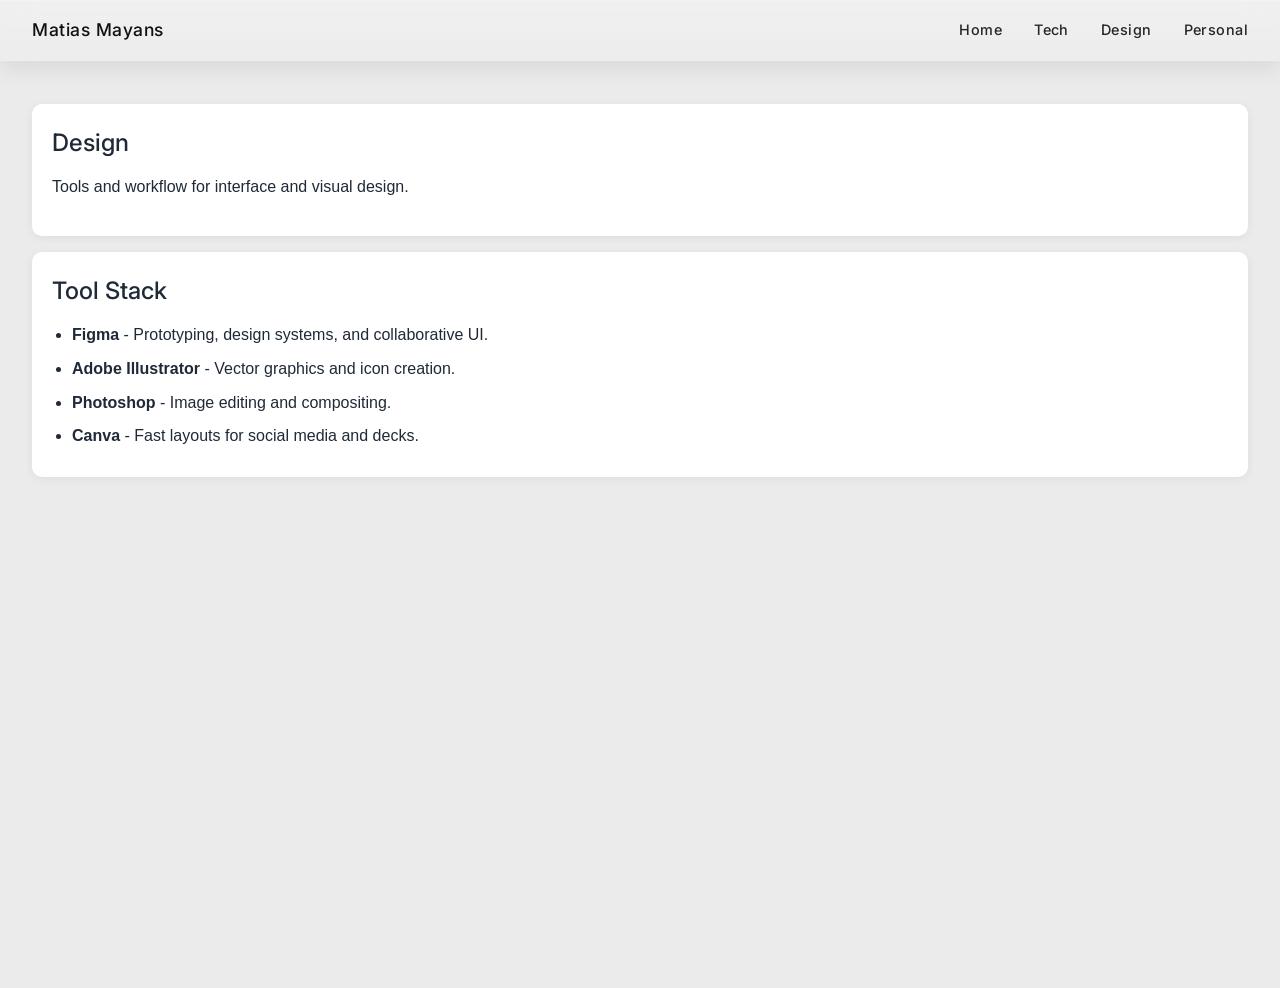
==== design.html @ 1c441ec4 "personal" ====
<!doctype html>
<html lang="en">
  <head>
    <meta charset="UTF-8" />
    <meta name="viewport" content="width=device-width, initial-scale=1.0" />
    <title>Design | Matias Mayans</title>
    <link rel="preconnect" href="https://fonts.googleapis.com" />
    <link rel="preconnect" href="https://fonts.gstatic.com" crossorigin />
    <link href="https://fonts.googleapis.com/css2?family=Inter:wght@500&display=swap" rel="stylesheet" />
    <link rel="stylesheet" href="styles.css" />
  </head>
  <body>
    <nav class="navbar">
      <span class="navbar-logo">Matias Mayans</span>
      <ul class="navbar-links">
        <li><a href="index.html">Home</a></li>
        <li><a href="tech.html">Tech</a></li>
        <li><a href="design.html">Design</a></li>
        <li><a href="personal.html">Personal</a></li>
      </ul>
    </nav>

    <main class="page-main">
      <section>
        <h1>Design</h1>
        <p>Tools and workflow for interface and visual design.</p>
      </section>

      <section>
        <h2>Tool Stack</h2>
        <ul class="repo-list">
          <li><strong>Figma</strong> - Prototyping, design systems, and collaborative UI.</li>
          <li><strong>Adobe Illustrator</strong> - Vector graphics and icon creation.</li>
          <li><strong>Photoshop</strong> - Image editing and compositing.</li>
          <li><strong>Canva</strong> - Fast layouts for social media and decks.</li>
        </ul>
      </section>
    </main>
  </body>
</html>
---- styles.css ----
/* Basic reset */
* {
  box-sizing: border-box;
  margin: 0;
  padding: 0;
}

:root {
  --bg: #f5f7fb;
  --text: #1f2937;
  --muted: #6b7280;
  --primary: #2563eb;
  --primary-hover: #1d4ed8;
  --surface: #ffffff;
}

body {
  font-family: Arial, Helvetica, sans-serif;
  line-height: 1.6;
  color: var(--text);
  background: #ebebeb;
  background-repeat: no-repeat;
  background-size: cover;
  min-height: 100vh;
}

html {
  scroll-behavior: smooth;
}

.navbar {
  position: fixed;
  top: 0;
  left: 0;
  width: 100%;
  z-index: 100;
  display: flex;
  align-items: center;
  justify-content: space-between;
  padding: 1rem 2rem;
  background-color: rgba(255, 255, 255, 0.08);
  backdrop-filter: saturate(140%) blur(16px);
  -webkit-backdrop-filter: saturate(140%) blur(16px);
  border-bottom: 1px solid rgba(255, 255, 255, 0.16);
  box-shadow: inset 0 1px 0 rgba(255, 255, 255, 0.22), 0 8px 22px rgba(6, 10, 18, 0.08);
  overflow: hidden;
  isolation: isolate;
}

.navbar::before {
  content: "";
  position: absolute;
  inset: 0;
  background: linear-gradient(180deg, rgba(255, 255, 255, 0.22) 0%, rgba(255, 255, 255, 0.06) 75%, rgba(255, 255, 255, 0.02) 100%);
  pointer-events: none;
  z-index: 0;
}

.navbar > * {
  position: relative;
  z-index: 1;
}

.navbar-logo {
  font-family: 'Inter', sans-serif;
  font-weight: 500;
  font-size: 1.1rem;
  color: #111;
  letter-spacing: 0.03em;
}

.navbar-links {
  list-style: none;
  display: flex;
  gap: 2rem;
}

.navbar-links a {
  font-family: 'Inter', sans-serif;
  font-weight: 500;
  font-size: 0.9rem;
  color: #111;
  text-decoration: none;
  letter-spacing: 0.03em;
  opacity: 0.9;
  transition: opacity 0.2s;
}

.navbar-links a:hover {
  opacity: 1;
}

.site-header,
.site-footer {
  text-align: center;
  padding: 1.5rem 1rem;
}

.site-header p {
  color: var(--muted);
}

.video-hero {
  width: 100%;
  height: 100vh;
  line-height: 0;
  overflow: hidden;
  position: relative;
}

.video-hero::after {
  content: "";
  position: absolute;
  inset: 0;
  pointer-events: none;
}

.video-hero video {
  width: 100%;
  height: 100%;
  display: block;
  object-fit: cover;
  pointer-events: none;
}

.container {
  max-width: 900px;
  margin: 0 auto;
  padding: 1rem;
  display: grid;
  gap: 1rem;
}

.section-intro {
  text-align: center;
}

.category-grid {
  display: grid;
  grid-template-columns: repeat(3, minmax(0, 1fr));
  gap: 1rem;
}

.category-card {
  display: block;
  background: var(--surface);
  border-radius: 12px;
  padding: 1.25rem;
  text-decoration: none;
  color: var(--text);
  border: 1px solid rgba(31, 41, 55, 0.08);
  box-shadow: 0 2px 10px rgba(0, 0, 0, 0.06);
  transition: transform 0.2s ease, box-shadow 0.2s ease;
}

.category-card:hover {
  transform: translateY(-4px);
  box-shadow: 0 10px 22px rgba(0, 0, 0, 0.12);
}

.category-card h3 {
  margin-bottom: 0.5rem;
  font-family: 'Inter', sans-serif;
  font-weight: 500;
}

.category-card p {
  margin-bottom: 0;
  color: var(--muted);
}

section {
  background: var(--surface);
  border-radius: 10px;
  padding: 1.25rem;
  box-shadow: 0 2px 10px rgba(0, 0, 0, 0.06);
}

.content-section {
  scroll-margin-top: 100px;
}

.repo-list {
  margin-left: 1.25rem;
}

.repo-list li {
  margin-bottom: 0.5rem;
}

.repo-list a {
  color: #1d4ed8;
  text-decoration: none;
  font-weight: 600;
}

.repo-list a:hover {
  text-decoration: underline;
}

.page-main {
  max-width: 100%;
  width: 100%;
  margin: 5.5rem 0 2rem;
  padding: 1rem 2rem;
}

.page-main section {
  margin-bottom: 1rem;
}

.personal-grid {
  display: grid;
  grid-template-columns: repeat(2, minmax(0, 1fr));
  gap: 1rem;
}

.media-card {
  height: 100%;
}

.section-title-with-logo {
  display: inline-flex;
  align-items: center;
  gap: 0.55rem;
}

.section-logo {
  width: 1.1rem;
  height: 1.1rem;
  flex-shrink: 0;
}

.section-logo-linkedin {
  fill: #ffffff;
}

.spotify-card {
  grid-column: 1 / -1;
  background: #121212;
  color: #f6f6f6;
  border: 1px solid rgba(29, 185, 84, 0.25);
}

.letterboxd-card {
  grid-column: 1 / -1;
}

.spotify-embeds {
  display: grid;
  grid-template-columns: repeat(3, minmax(0, 1fr));
  gap: 1rem;
}

.spotify-embed {
  border: none;
  border-radius: 12px;
}

.spotify-card h2,
.spotify-card p {
  color: #f6f6f6;
}

.spotify-link {
  color: #1ed760;
  text-decoration: none;
  font-weight: 600;
}

.spotify-link:hover {
  text-decoration: underline;
}

.sp-header {
  display: inline-flex;
  align-items: center;
  gap: 0.65rem;
  margin-bottom: 1rem;
  text-decoration: none;
}

.sp-avatar {
  width: 42px;
  height: 42px;
  border-radius: 999px;
  object-fit: cover;
  border: 1px solid rgba(29, 215, 96, 0.45);
}

.sp-name {
  color: #1ed760;
  font-family: 'Inter', sans-serif;
  font-weight: 500;
}

.sp-header:hover .sp-name {
  text-decoration: underline;
}

.letterboxd-card {
  background: #1f2624;
  color: #f4f3ec;
  border: 1px solid rgba(255, 128, 0, 0.28);
}

.letterboxd-card h2,
.letterboxd-card p,
.letterboxd-card .lb-link,
.letterboxd-card .lb-name,
.letterboxd-card .lb-loading,
.letterboxd-card .lb-film span {
  color: #f4f3ec;
}

.lb-header {
  display: flex;
  align-items: center;
  gap: 0.75rem;
  margin-bottom: 1rem;
}

.lb-avatar {
  width: 42px;
  height: 42px;
  border-radius: 999px;
  background: #44534d;
  display: grid;
  place-items: center;
  font-family: 'Inter', sans-serif;
  font-weight: 500;
}

.lb-name {
  margin-bottom: 0.15rem;
  font-family: 'Inter', sans-serif;
  font-weight: 500;
}

.lb-link {
  text-decoration: none;
  opacity: 0.85;
}

.lb-link:hover {
  opacity: 1;
  text-decoration: underline;
}

.lb-grid {
  display: grid;
  grid-template-columns: repeat(4, minmax(0, 1fr));
  gap: 0.9rem;
}

.lb-film {
  text-decoration: none;
}

.lb-poster {
  width: 100%;
  aspect-ratio: 3 / 4;
  border-radius: 8px;
  background-color: #2f3a35;
  overflow: hidden;
  margin-bottom: 0.45rem;
}

.lb-poster img {
  width: 100%;
  height: 100%;
  object-fit: cover;
  display: block;
}

.lb-poster.lb-poster-fallback {
  background: #2f3a35;
}

.lb-film span {
  display: block;
  font-size: 0.88rem;
  line-height: 1.3;
}

.lb-loading {
  grid-column: 1 / -1;
  opacity: 0.85;
}

.socials-card {
  background: #0d1117;
  color: #e6edf3;
  border: 1px solid rgba(88, 166, 255, 0.3);
}

.socials-card h2,
.socials-card p {
  color: #e6edf3;
}

.github-card {
  border-color: rgba(88, 166, 255, 0.3);
}

.linkedin-card {
  background: #0a66c2;
  border-color: rgba(255, 255, 255, 0.32);
}

.linkedin-card h2,
.linkedin-card p {
  color: #ffffff;
}

.social-cta {
  display: inline-block;
  margin-top: 0.3rem;
  padding: 0.5rem 0.8rem;
  border-radius: 9px;
  text-decoration: none;
  color: #58a6ff;
  font-family: 'Inter', sans-serif;
  font-weight: 500;
  border: 1px solid rgba(88, 166, 255, 0.35);
  background: rgba(17, 25, 40, 0.45);
  transition: background-color 0.18s ease, transform 0.18s ease;
}

.social-cta:hover {
  transform: translateY(-2px);
  background: rgba(17, 25, 40, 0.62);
}

.linkedin-card .social-cta {
  color: #0a66c2;
  background: #ffffff;
  border-color: rgba(255, 255, 255, 0.9);
}

.linkedin-card .social-cta:hover {
  background: #eaf4ff;
}

@media (max-width: 900px) {
  .category-grid {
    grid-template-columns: 1fr;
  }

  .personal-grid {
    grid-template-columns: 1fr;
  }

  .spotify-card {
    grid-column: auto;
  }

  .spotify-embeds {
    grid-template-columns: repeat(2, minmax(0, 1fr));
  }

  .lb-grid {
    grid-template-columns: repeat(2, minmax(0, 1fr));
  }
}

@media (max-width: 640px) {
  .spotify-embeds {
    grid-template-columns: 1fr;
  }

  .lb-grid {
    grid-template-columns: 1fr;
  }
}

h1,
h2 {
  margin-bottom: 0.75rem;
  font-family: 'Inter', sans-serif;
  font-weight: 500;
}

p {
  margin-bottom: 1rem;
}

button {
  border: none;
  border-radius: 8px;
  padding: 0.6rem 1rem;
  font-size: 1rem;
  color: #fff;
  background: var(--primary);
  cursor: pointer;
}

button:hover {
  background: var(--primary-hover);
}
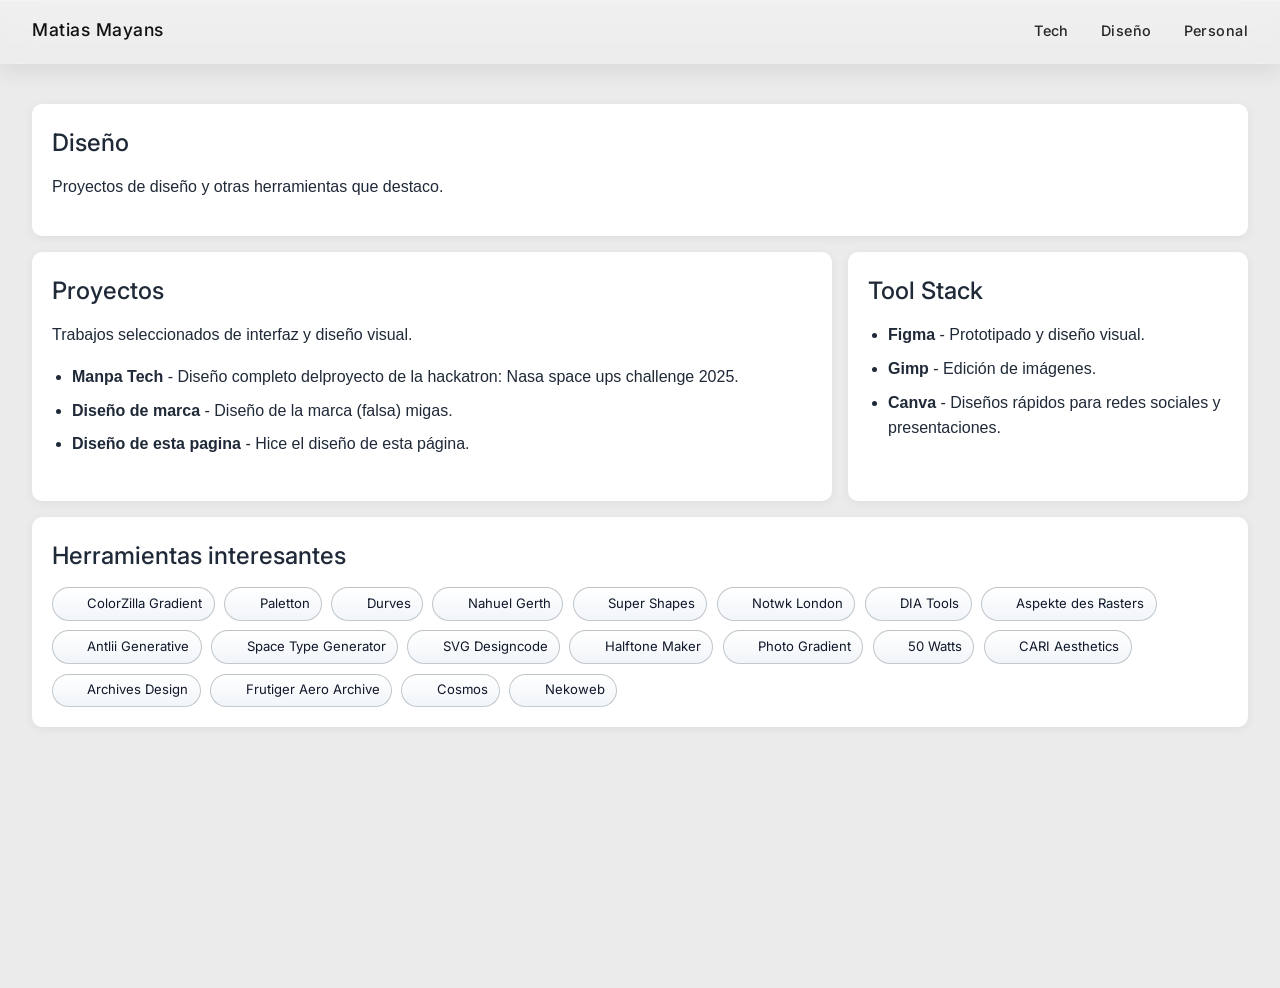
==== commit d62a0e10: "sumando a diseño" ====
--- a/design.html
+++ b/design.html
@@ -3,7 +3,7 @@
   <head>
     <meta charset="UTF-8" />
     <meta name="viewport" content="width=device-width, initial-scale=1.0" />
-    <title>Design | Matias Mayans</title>
+    <title>Diseño | Matias Mayans</title>
     <link rel="preconnect" href="https://fonts.googleapis.com" />
     <link rel="preconnect" href="https://fonts.gstatic.com" crossorigin />
     <link href="https://fonts.googleapis.com/css2?family=Inter:wght@500&display=swap" rel="stylesheet" />
@@ -11,30 +11,65 @@
   </head>
   <body>
     <nav class="navbar">
-      <span class="navbar-logo">Matias Mayans</span>
+      <a class="navbar-logo" href="index.html">Matias Mayans</a>
       <ul class="navbar-links">
-        <li><a href="index.html">Home</a></li>
         <li><a href="tech.html">Tech</a></li>
-        <li><a href="design.html">Design</a></li>
+        <li><a href="design.html">Diseño</a></li>
         <li><a href="personal.html">Personal</a></li>
       </ul>
     </nav>
 
     <main class="page-main">
       <section>
-        <h1>Design</h1>
-        <p>Tools and workflow for interface and visual design.</p>
+        <h1>Diseño</h1>
+        <p>Proyectos de diseño y otras herramientas que destaco.</p>
       </section>
 
-      <section>
-        <h2>Tool Stack</h2>
-        <ul class="repo-list">
-          <li><strong>Figma</strong> - Prototyping, design systems, and collaborative UI.</li>
-          <li><strong>Adobe Illustrator</strong> - Vector graphics and icon creation.</li>
-          <li><strong>Photoshop</strong> - Image editing and compositing.</li>
-          <li><strong>Canva</strong> - Fast layouts for social media and decks.</li>
-        </ul>
-      </section>
+      <div class="design-layout">
+        <section class="design-projects-box">
+          <h2>Proyectos</h2>
+          <p>Trabajos seleccionados de interfaz y diseño visual.</p>
+          <ul class="repo-list">
+            <li><strong>Manpa Tech</strong> - Diseño completo delproyecto de la hackatron: Nasa space ups challenge 2025.</li>
+            <li><strong>Diseño de marca</strong> - Diseño de la marca (falsa) migas.</li>
+            <li><strong>Diseño de esta pagina</strong> - Hice el diseño de esta página.</li>
+          </ul>
+        </section>
+
+        <section class="design-tools-box">
+          <h2>Tool Stack</h2>
+          <ul class="repo-list">
+            <li><strong>Figma</strong> - Prototipado y diseño visual.</li>
+            <li><strong>Gimp</strong> - Edición de imágenes.</li>
+            <li><strong>Canva</strong> - Diseños rápidos para redes sociales y presentaciones.</li>
+          </ul>
+        </section>
+
+        <section class="design-interesting-tools-box">
+          <h2>Herramientas interesantes</h2>
+          <div class="hotlink-grid">
+            <a class="hotlink-button" href="https://www.colorzilla.com/gradient-editor/" target="_blank" rel="noopener noreferrer"><img src="https://www.google.com/s2/favicons?sz=64&domain_url=https://www.colorzilla.com" alt="" aria-hidden="true" /><span>ColorZilla Gradient</span></a>
+            <a class="hotlink-button" href="https://paletton.com/#uid=1000u0kllllaFw0g0qFqFg0w0aF" target="_blank" rel="noopener noreferrer"><img src="https://www.google.com/s2/favicons?sz=64&domain_url=https://paletton.com" alt="" aria-hidden="true" /><span>Paletton</span></a>
+            <a class="hotlink-button" href="https://www.durves.com/" target="_blank" rel="noopener noreferrer"><img src="https://www.google.com/s2/favicons?sz=64&domain_url=https://www.durves.com" alt="" aria-hidden="true" /><span>Durves</span></a>
+            <a class="hotlink-button" href="https://nahuelgerth.de/" target="_blank" rel="noopener noreferrer"><img src="https://www.google.com/s2/favicons?sz=64&domain_url=https://nahuelgerth.de" alt="" aria-hidden="true" /><span>Nahuel Gerth</span></a>
+            <a class="hotlink-button" href="https://drajmarsh.bitbucket.io/supershapes.html" target="_blank" rel="noopener noreferrer"><img src="https://www.google.com/s2/favicons?sz=64&domain_url=https://drajmarsh.bitbucket.io" alt="" aria-hidden="true" /><span>Super Shapes</span></a>
+            <a class="hotlink-button" href="https://notwk.london/" target="_blank" rel="noopener noreferrer"><img src="https://www.google.com/s2/favicons?sz=64&domain_url=https://notwk.london" alt="" aria-hidden="true" /><span>Notwk London</span></a>
+            <a class="hotlink-button" href="https://tools.dia.tv/index.html" target="_blank" rel="noopener noreferrer"><img src="https://www.google.com/s2/favicons?sz=64&domain_url=https://tools.dia.tv" alt="" aria-hidden="true" /><span>DIA Tools</span></a>
+            <a class="hotlink-button" href="https://www.aspektedesrasters.de/" target="_blank" rel="noopener noreferrer"><img src="https://www.google.com/s2/favicons?sz=64&domain_url=https://www.aspektedesrasters.de" alt="" aria-hidden="true" /><span>Aspekte des Rasters</span></a>
+            <a class="hotlink-button" href="https://antlii.work/Generative" target="_blank" rel="noopener noreferrer"><img src="https://www.google.com/s2/favicons?sz=64&domain_url=https://antlii.work" alt="" aria-hidden="true" /><span>Antlii Generative</span></a>
+            <a class="hotlink-button" href="https://spacetypegenerator.com/" target="_blank" rel="noopener noreferrer"><img src="https://www.google.com/s2/favicons?sz=64&domain_url=https://spacetypegenerator.com" alt="" aria-hidden="true" /><span>Space Type Generator</span></a>
+            <a class="hotlink-button" href="https://svg.designcode.io/" target="_blank" rel="noopener noreferrer"><img src="https://www.google.com/s2/favicons?sz=64&domain_url=https://svg.designcode.io" alt="" aria-hidden="true" /><span>SVG Designcode</span></a>
+            <a class="hotlink-button" href="https://halftonemaker.com/" target="_blank" rel="noopener noreferrer"><img src="https://www.google.com/s2/favicons?sz=64&domain_url=https://halftonemaker.com" alt="" aria-hidden="true" /><span>Halftone Maker</span></a>
+            <a class="hotlink-button" href="https://photogradient.com/" target="_blank" rel="noopener noreferrer"><img src="https://www.google.com/s2/favicons?sz=64&domain_url=https://photogradient.com" alt="" aria-hidden="true" /><span>Photo Gradient</span></a>
+            <a class="hotlink-button" href="https://50watts.com/" target="_blank" rel="noopener noreferrer"><img src="https://www.google.com/s2/favicons?sz=64&domain_url=https://50watts.com" alt="" aria-hidden="true" /><span>50 Watts</span></a>
+            <a class="hotlink-button" href="https://cari.institute/aesthetics" target="_blank" rel="noopener noreferrer"><img src="https://www.google.com/s2/favicons?sz=64&domain_url=https://cari.institute" alt="" aria-hidden="true" /><span>CARI Aesthetics</span></a>
+            <a class="hotlink-button" href="https://archives.design/" target="_blank" rel="noopener noreferrer"><img src="https://www.google.com/s2/favicons?sz=64&domain_url=https://archives.design" alt="" aria-hidden="true" /><span>Archives Design</span></a>
+            <a class="hotlink-button" href="https://frutigeraeroarchive.org/" target="_blank" rel="noopener noreferrer"><img src="https://www.google.com/s2/favicons?sz=64&domain_url=https://frutigeraeroarchive.org" alt="" aria-hidden="true" /><span>Frutiger Aero Archive</span></a>
+            <a class="hotlink-button" href="https://www.cosmos.so/home" target="_blank" rel="noopener noreferrer"><img src="https://www.google.com/s2/favicons?sz=64&domain_url=https://www.cosmos.so" alt="" aria-hidden="true" /><span>Cosmos</span></a>
+            <a class="hotlink-button" href="https://nekoweb.org/" target="_blank" rel="noopener noreferrer"><img src="https://www.google.com/s2/favicons?sz=64&domain_url=https://nekoweb.org" alt="" aria-hidden="true" /><span>Nekoweb</span></a>
+          </div>
+        </section>
+      </div>
     </main>
   </body>
 </html>
--- a/styles.css
+++ b/styles.css
@@ -67,6 +67,28 @@
   font-size: 1.1rem;
   color: #111;
   letter-spacing: 0.03em;
+  text-decoration: none;
+  position: relative;
+  display: inline-block;
+  padding-bottom: 0.2rem;
+}
+
+.navbar-logo::after {
+  content: "";
+  position: absolute;
+  left: 0;
+  bottom: 0;
+  width: 100%;
+  height: 2px;
+  background-color: currentColor;
+  transform: scaleX(0);
+  transform-origin: left;
+  transition: transform 0.25s ease;
+}
+
+.navbar-logo:hover::after,
+.navbar-logo:focus-visible::after {
+  transform: scaleX(1);
 }
 
 .navbar-links {
@@ -84,10 +106,31 @@
   letter-spacing: 0.03em;
   opacity: 0.9;
   transition: opacity 0.2s;
+  position: relative;
+  display: inline-block;
+  padding-bottom: 0.2rem;
+}
+
+.navbar-links a::after {
+  content: "";
+  position: absolute;
+  left: 0;
+  bottom: 0;
+  width: 100%;
+  height: 2px;
+  background-color: currentColor;
+  transform: scaleX(0);
+  transform-origin: left;
+  transition: transform 0.25s ease;
 }
 
 .navbar-links a:hover {
   opacity: 1;
+}
+
+.navbar-links a:hover::after,
+.navbar-links a:focus-visible::after {
+  transform: scaleX(1);
 }
 
 .site-header,
@@ -151,11 +194,36 @@
   border: 1px solid rgba(31, 41, 55, 0.08);
   box-shadow: 0 2px 10px rgba(0, 0, 0, 0.06);
   transition: transform 0.2s ease, box-shadow 0.2s ease;
+  position: relative;
 }
 
 .category-card:hover {
   transform: translateY(-4px);
   box-shadow: 0 10px 22px rgba(0, 0, 0, 0.12);
+}
+
+.tech-card {
+  box-shadow: 0 2px 10px rgba(0, 0, 0, 0.06), 0 0 22px rgba(147, 197, 253, 0.65);
+}
+
+.design-card {
+  box-shadow: 0 2px 10px rgba(0, 0, 0, 0.06), 0 0 22px rgba(251, 207, 232, 0.65);
+}
+
+.personal-card {
+  box-shadow: 0 2px 10px rgba(0, 0, 0, 0.06), 0 0 22px rgba(187, 247, 208, 0.65);
+}
+
+.tech-card:hover {
+  box-shadow: 0 10px 22px rgba(0, 0, 0, 0.12), 0 0 28px rgba(147, 197, 253, 0.85);
+}
+
+.design-card:hover {
+  box-shadow: 0 10px 22px rgba(0, 0, 0, 0.12), 0 0 28px rgba(251, 207, 232, 0.85);
+}
+
+.personal-card:hover {
+  box-shadow: 0 10px 22px rgba(0, 0, 0, 0.12), 0 0 28px rgba(187, 247, 208, 0.85);
 }
 
 .category-card h3 {
@@ -207,6 +275,63 @@
 
 .page-main section {
   margin-bottom: 1rem;
+}
+
+.design-layout {
+  display: grid;
+  grid-template-columns: 2fr 1fr;
+  gap: 1rem;
+  align-items: start;
+}
+
+.design-projects-box,
+.design-tools-box {
+  height: 100%;
+}
+
+.design-interesting-tools-box {
+  grid-column: 1 / -1;
+}
+
+.hotlink-grid {
+  display: flex;
+  flex-wrap: wrap;
+  gap: 0.6rem;
+}
+
+.hotlink-button {
+  display: inline-flex;
+  align-items: center;
+  gap: 0.45rem;
+  min-height: 2.1rem;
+  padding: 0.35rem 0.7rem;
+  border: 1px solid rgba(31, 41, 55, 0.25);
+  border-radius: 999px;
+  text-decoration: none;
+  color: #0f172a;
+  background: linear-gradient(180deg, #ffffff 0%, #f1f5f9 100%);
+  font-family: 'Inter', sans-serif;
+  font-size: 0.82rem;
+  line-height: 1.2;
+  transition: transform 0.18s ease, box-shadow 0.18s ease, border-color 0.18s ease;
+}
+
+.hotlink-button:hover {
+  transform: translateY(-2px);
+  border-color: rgba(37, 99, 235, 0.4);
+  box-shadow: 0 8px 16px rgba(15, 23, 42, 0.12);
+}
+
+.hotlink-button:focus-visible {
+  outline: 2px solid rgba(37, 99, 235, 0.45);
+  outline-offset: 2px;
+}
+
+.hotlink-button img {
+  width: 16px;
+  height: 16px;
+  border-radius: 2px;
+  flex-shrink: 0;
 }
 
 .personal-grid {
@@ -445,6 +570,14 @@
 @media (max-width: 900px) {
   .category-grid {
     grid-template-columns: 1fr;
+  }
+
+  .design-layout {
+    grid-template-columns: 1fr;
+  }
+
+  .design-interesting-tools-box {
+    grid-column: auto;
   }
 
   .personal-grid {
